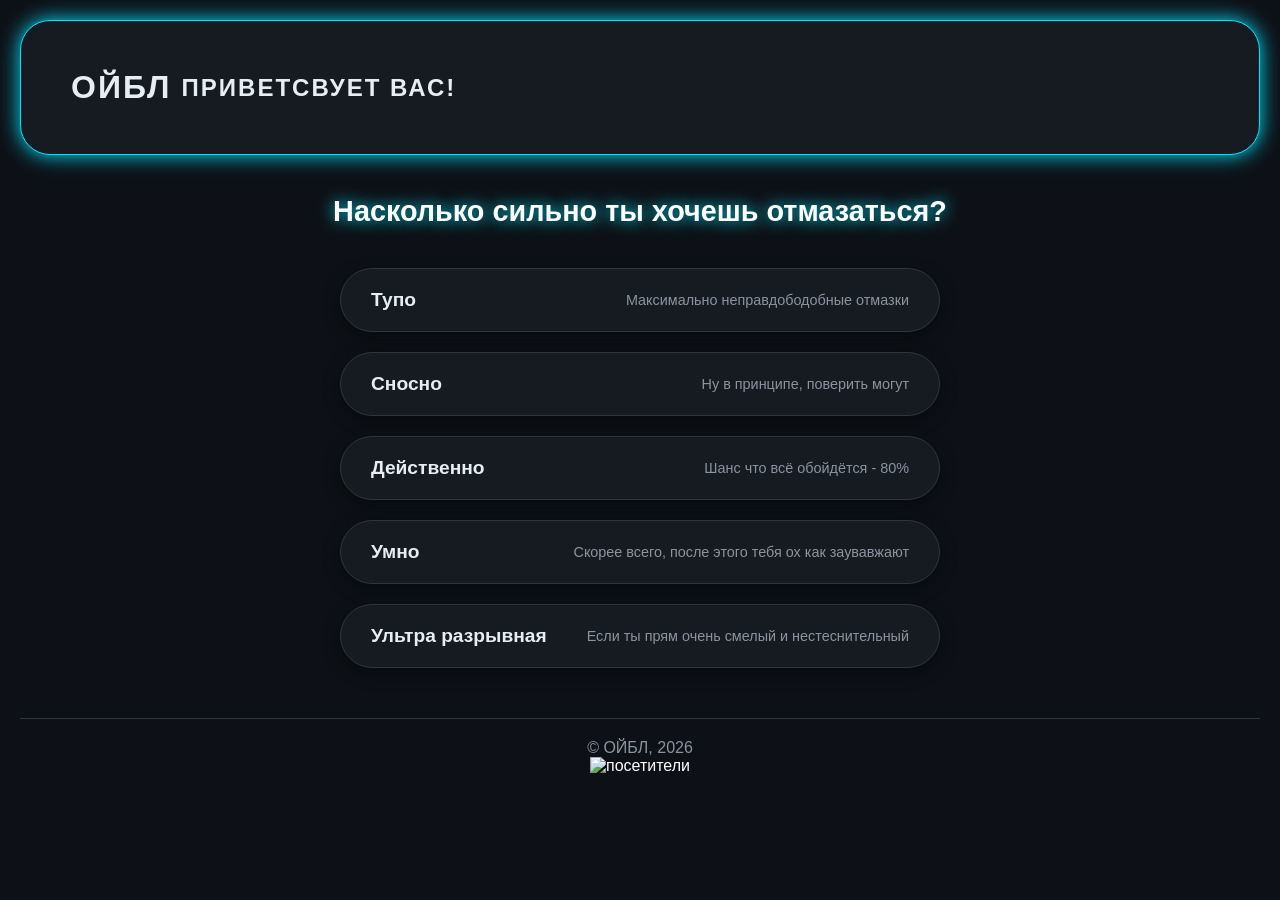
==== index.html @ b7846c8b "Add files via upload" ====
<!DOCTYPE html>
<html lang="en">

<head>
    <meta charset="UTF-8">
    <meta name="viewport" content="width=device-width, initial-scale=1.0">
    <title>Отмазкти от домашки</title>
    <link rel="stylesheet" href="nu_tipo_krasivo.css">
</head>

<body>
    <header>
        <h1>ОЙБЛ</h1><h2> Приветсвует вас!</h2>
    </header>

    <main>
        <div class="cho">
            <h1>Насколько сильно ты хочешь отмазаться?</h1>
        </div>
        <div class="all_category">
            <div class="card" data-href="tupo.html">
                <a href="tupo.html">Тупо</a>
                <p class="opisanie">Максимально неправдободобные отмазки</p>
            </div>

            <div class="card" data-href="snosno.html">
                <a href="snosno.html">Сносно</a>
                <p class="opisanie">Ну в принципе, поверить могут</p>
            </div>

            <div class="card" data-href="deystvenno.html">
                <a href="deystvenno.html">Действенно</a>
                <p class="opisanie">Шанс что всё обойдётся - 80%</p>
            </div>

            <div class="card" data-href="umno.html">
                <a href="umno.html">Умно</a>
                <p class="opisanie">Скорее всего, после этого тебя ох как заувавжают</p>
            </div>

            <div class="card" data-href="ultra_legendary.html">
                <a href="ultra_legendary.html">Ультра разрывная</a>
                <p class="opisanie">Если ты прям очень смелый и нестеснительный</p>
            </div>
        </div>
    </main>

    <footer>
        <p>© ОЙБЛ, 2026</p>
        <img src="https://hits.sh/твой-никнейм.github.io/ойбл.svg" alt="посетители" />
    </footer>

    <script src="uaeeeeeee.js"></script>
</body>

</html>
---- nu_tipo_krasivo.css ----
* {
    margin: 0;
    padding: 0;
    box-sizing: border-box;
    font-family: Arial, Helvetica, sans-serif;
    text-decoration: none;
    color: #ffffff;
}

::-webkit-scrollbar {
    display: none;
}

body {
    /* background: linear-gradient(135deg, #667eea 0%, #764ba2 100%); */
    background: #0d1117;
    min-height: 100vh;
    padding: 20px;
}

header {
    display: flex;
    justify-content: start;
    align-items: center;
    padding: 50px;
    height: 15vh;
    /* background: rgba(255, 255, 255, 0.9); */
    background: #161b22;
    border-radius: 30px;
    border-radius: 30px;
    border-bottom: 1px solid;
    margin-bottom: 30px;
    border: 1px #00e5ff solid;
    box-shadow: 0 0 20px #00e5ff;
    gap: 10px;

    @media (max-width: 500px) {
        padding-left: 0;
        padding-right: 0;
        justify-content: center;
    }
}

header h2, header h1{
    /* color: #333;
    font-size: 2rem; */
    color: #e6edf3;
    /* тёмный текст на ярком фоне */
    font-weight: 900;
    text-transform: uppercase;
    letter-spacing: 2px;
    text-shadow: none;
    

    @media (max-width: 500px) {
        font-size: 1.1rem;
        white-space: nowrap;
    }
}

.cho {
    text-align: center;
    margin: 40px 0;
}

.cho h1 {
    /* color: white;
    text-shadow: 2px 2px 4px rgba(0,0,0,0.3); */
    color: #ffffff;
    text-shadow: 0 0 15px #00e5ff;
    font-size: 1.8rem;
}

.all_category {
    display: flex;
    flex-direction: column;
    gap: 20px;
    max-width: 600px;
    margin: 0 auto;
}

.card {
    display: flex;
    position: relative;
    justify-content: space-between;
    align-items: center;
    background: #161b22;
    border: 1px solid #30363d;
    box-shadow: 0 5px 15px rgba(0, 0, 0, 0.5);
    border-radius: 60px;
    padding: 20px 30px;
    border-radius: 60px;
    transition: all 0.3s ease;

    @media (max-width: 500px) {
        flex-direction: column;
        gap: 10px;
        min-height: 130px;
    }
}



.card-link {
    display: block;
    text-decoration: none;
    color: inherit;
}

.card:hover {
    /* transform: translateX(10px);
    box-shadow: 0 8px 25px rgba(0,0,0,0.3); */
    border-color: #00e5ff;
    box-shadow: 0 0 20px #00e5ff40;
    transform: translateX(10px);

    @media (max-width: 500px) {
        transform: scale(1.05);
    }
}


.card a {
    font-size: 1.2rem;
    text-decoration: none;
    /* color: #333; */
    color: #e6edf3;
    font-weight: bold;
    transition: all 0.2s ease;

    @media (max-width: 500px) {
        font-size: 1.6rem;
    }

}

.card p {
    @media (max-width: 500px) {
        font-size: 1.2rem;
        text-align: center;
    }

}

.card a:hover {
    /* color: #764ba2; */
    color: #76ff03;
    transform: scale(1.15);

    
}

.opisanie {
    /* color: #888; */
    color: #8b949e;
    font-size: 0.9rem;
}

footer {
    text-align: center;
    margin-top: 50px;
    padding: 20px;
    color: #8b949e;
    border-top: 1px solid #30363d;
}

footer p{
    color: #8b949e;
}
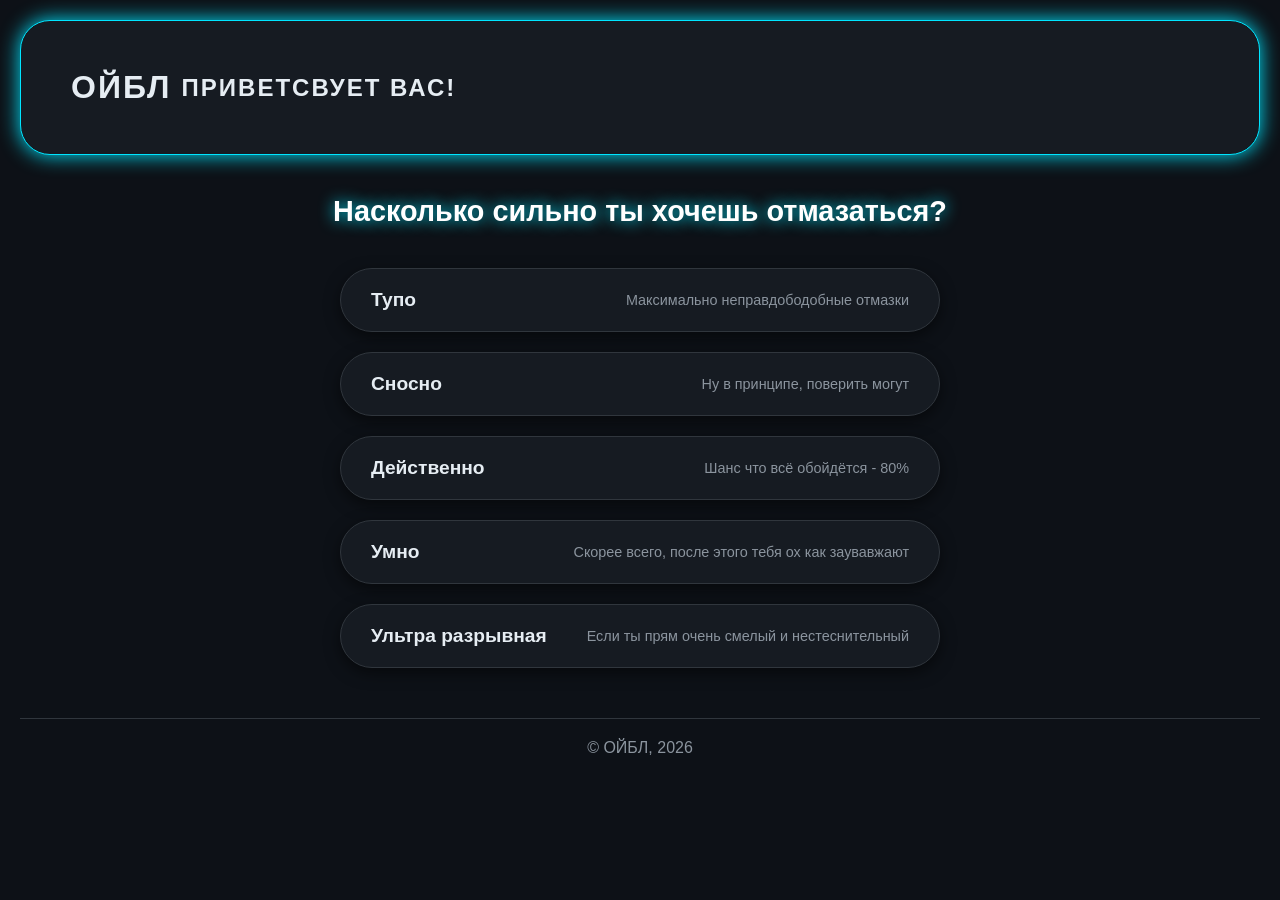
==== commit 752f0a30: "Update index.html" ====
--- a/index.html
+++ b/index.html
@@ -6,6 +6,20 @@
     <meta name="viewport" content="width=device-width, initial-scale=1.0">
     <title>Отмазкти от домашки</title>
     <link rel="stylesheet" href="nu_tipo_krasivo.css">
+
+    <!-- Yandex.Metrika counter -->
+<script type="text/javascript">
+    (function(m,e,t,r,i,k,a){
+        m[i]=m[i]||function(){(m[i].a=m[i].a||[]).push(arguments)};
+        m[i].l=1*new Date();
+        for (var j = 0; j < document.scripts.length; j++) {if (document.scripts[j].src === r) { return; }}
+        k=e.createElement(t),a=e.getElementsByTagName(t)[0],k.async=1,k.src=r,a.parentNode.insertBefore(k,a)
+    })(window, document,'script','https://mc.yandex.ru/metrika/tag.js?id=108668454', 'ym');
+
+    ym(108668454, 'init', {ssr:true, webvisor:true, clickmap:true, ecommerce:"dataLayer", referrer: document.referrer, url: location.href, accurateTrackBounce:true, trackLinks:true});
+</script>
+<noscript><div><img src="https://mc.yandex.ru/watch/108668454" style="position:absolute; left:-9999px;" alt="" /></div></noscript>
+<!-- /Yandex.Metrika counter -->
 </head>
 
 <body>
@@ -47,10 +61,10 @@
 
     <footer>
         <p>© ОЙБЛ, 2026</p>
-        <img src="https://hits.sh/твой-никнейм.github.io/ойбл.svg" alt="посетители" />
+        
     </footer>
 
     <script src="uaeeeeeee.js"></script>
 </body>
 
-</html>+</html>
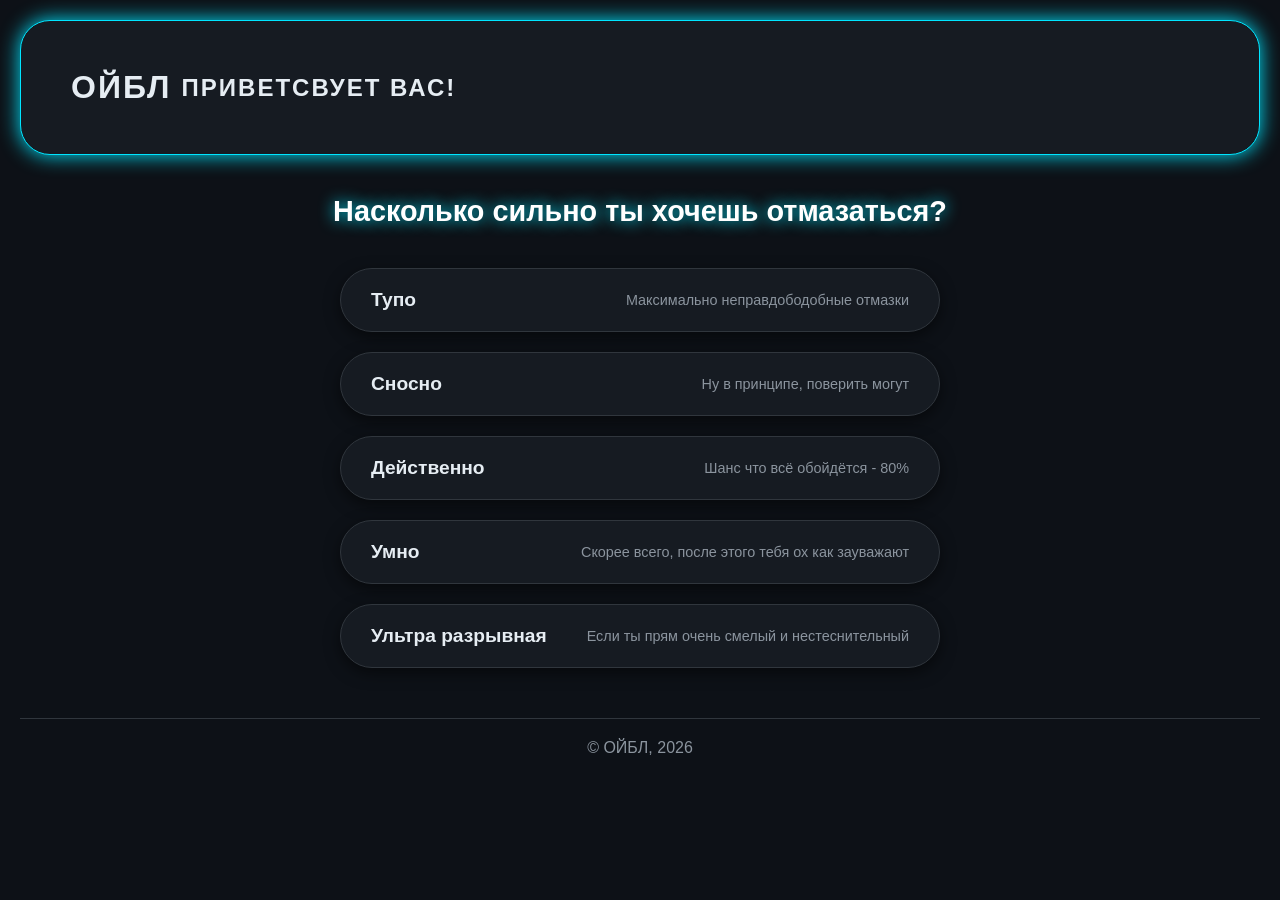
==== commit b3e9185e: "Update index.html" ====
--- a/index.html
+++ b/index.html
@@ -49,7 +49,7 @@
 
             <div class="card" data-href="umno.html">
                 <a href="umno.html">Умно</a>
-                <p class="opisanie">Скорее всего, после этого тебя ох как заувавжают</p>
+                <p class="opisanie">Скорее всего, после этого тебя ох как зауважают</p>
             </div>
 
             <div class="card" data-href="ultra_legendary.html">
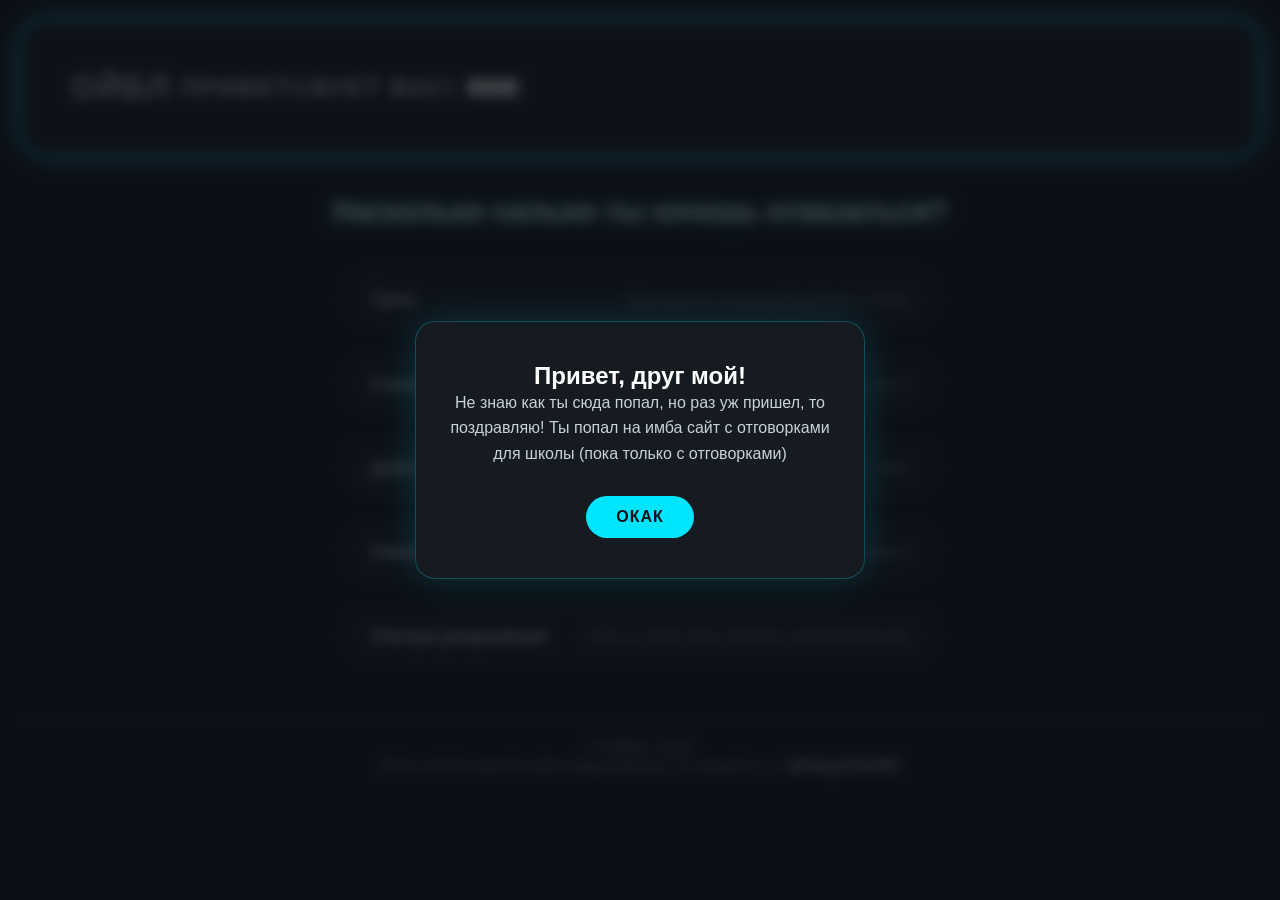
==== commit f701320a: "Add files via upload" ====
--- a/index.html
+++ b/index.html
@@ -6,7 +6,9 @@
     <meta name="viewport" content="width=device-width, initial-scale=1.0">
     <title>Отмазкти от домашки</title>
     <link rel="stylesheet" href="nu_tipo_krasivo.css">
+</head>
 
+<body>
     <!-- Yandex.Metrika counter -->
 <script type="text/javascript">
     (function(m,e,t,r,i,k,a){
@@ -14,17 +16,27 @@
         m[i].l=1*new Date();
         for (var j = 0; j < document.scripts.length; j++) {if (document.scripts[j].src === r) { return; }}
         k=e.createElement(t),a=e.getElementsByTagName(t)[0],k.async=1,k.src=r,a.parentNode.insertBefore(k,a)
-    })(window, document,'script','https://mc.yandex.ru/metrika/tag.js?id=108668454', 'ym');
+    })(window, document,'script','https://mc.yandex.ru/metrika/tag.js?id=109043053', 'ym');
 
-    ym(108668454, 'init', {ssr:true, webvisor:true, clickmap:true, ecommerce:"dataLayer", referrer: document.referrer, url: location.href, accurateTrackBounce:true, trackLinks:true});
+    ym(109043053, 'init', {ssr:true, webvisor:true, clickmap:true, ecommerce:"dataLayer", referrer: document.referrer, url: location.href, accurateTrackBounce:true, trackLinks:true});
 </script>
-<noscript><div><img src="https://mc.yandex.ru/watch/108668454" style="position:absolute; left:-9999px;" alt="" /></div></noscript>
+<noscript><div><img src="https://mc.yandex.ru/watch/109043053" style="position:absolute; left:-9999px;" alt="" /></div></noscript>
 <!-- /Yandex.Metrika counter -->
-</head>
 
-<body>
+
+
+    <div id="about" class="popover-overlay">
+        <div class="center">
+            <h2 class="about_chobl">Привет, друг мой!</h2>
+            <p class="about_about">Не знаю как ты сюда попал, но раз уж пришел, то поздравляю! Ты попал на имба сайт с отговорками для школы (пока только с отговорками)</p>
+            <button class="about_but" id="about-close">ОКАК</button>
+        </div>
+    </div>
+
     <header>
-        <h1>ОЙБЛ</h1><h2> Приветсвует вас!</h2>
+        <h1>ОЙБЛ</h1>
+        <h2> Приветсвует вас!</h2>
+        <button id="about-open">О сайте</button>
     </header>
 
     <main>
@@ -61,10 +73,10 @@
 
     <footer>
         <p>© ОЙБЛ, 2026</p>
-        
+        <p>Если хотите внести свои предложения, то пишите в тг <a href="https://t.me/MagArt56480" style="p[a]:hover{color: aqua;}">@MagArt56480</a></p>
     </footer>
 
     <script src="uaeeeeeee.js"></script>
 </body>
 
-</html>
+</html>
--- a/nu_tipo_krasivo.css
+++ b/nu_tipo_krasivo.css
@@ -9,6 +9,67 @@
 
 ::-webkit-scrollbar {
     display: none;
+}
+
+#about {
+    width: 100%;
+    height: 100%;
+    position: fixed;
+    top: 0;
+    left: 0;
+    display: flex;               /* всегда flex, скрываем через display: none */
+    justify-content: center;
+    align-items: center;
+    border: none;
+    background: rgba(13, 17, 23, 0.8);
+    backdrop-filter: blur(6px);
+    z-index: 1000;
+}
+
+.center {
+    width: 90vw;
+    max-width: 450px;
+    padding: 40px 30px;
+    background: #161b22;
+    border: 1px solid rgba(0, 229, 255, 0.25);
+    border-radius: 20px;
+    box-shadow: 0 0 40px rgba(0, 229, 255, 0.15);
+    text-align: center;
+}
+
+h2[about_chobl] {
+    font-size: 1.8rem;
+    color: #00e5ff;
+    margin-bottom: 20px;
+    text-shadow: 0 0 10px rgba(0, 229, 255, 0.3);
+    font-weight: 900;
+}
+
+.about_about {
+    font-size: 1rem;
+    color: #c9d1d9;
+    line-height: 1.6;
+    margin-bottom: 30px;
+}
+
+.about_but {
+    background: #00e5ff;
+    color: #0d1117;
+    border: none;
+    padding: 12px 30px;
+    border-radius: 30px;
+    font-size: 1rem;
+    font-weight: bold;
+    cursor: pointer;
+    transition: all 0.2s ease;
+    text-transform: uppercase;
+    letter-spacing: 1px;
+}
+
+.about_but:hover {
+    background: #76ff03;
+    box-shadow: 0 0 20px rgba(118, 255, 3, 0.4);
+    transform: scale(1.05);
 }
 
 body {
